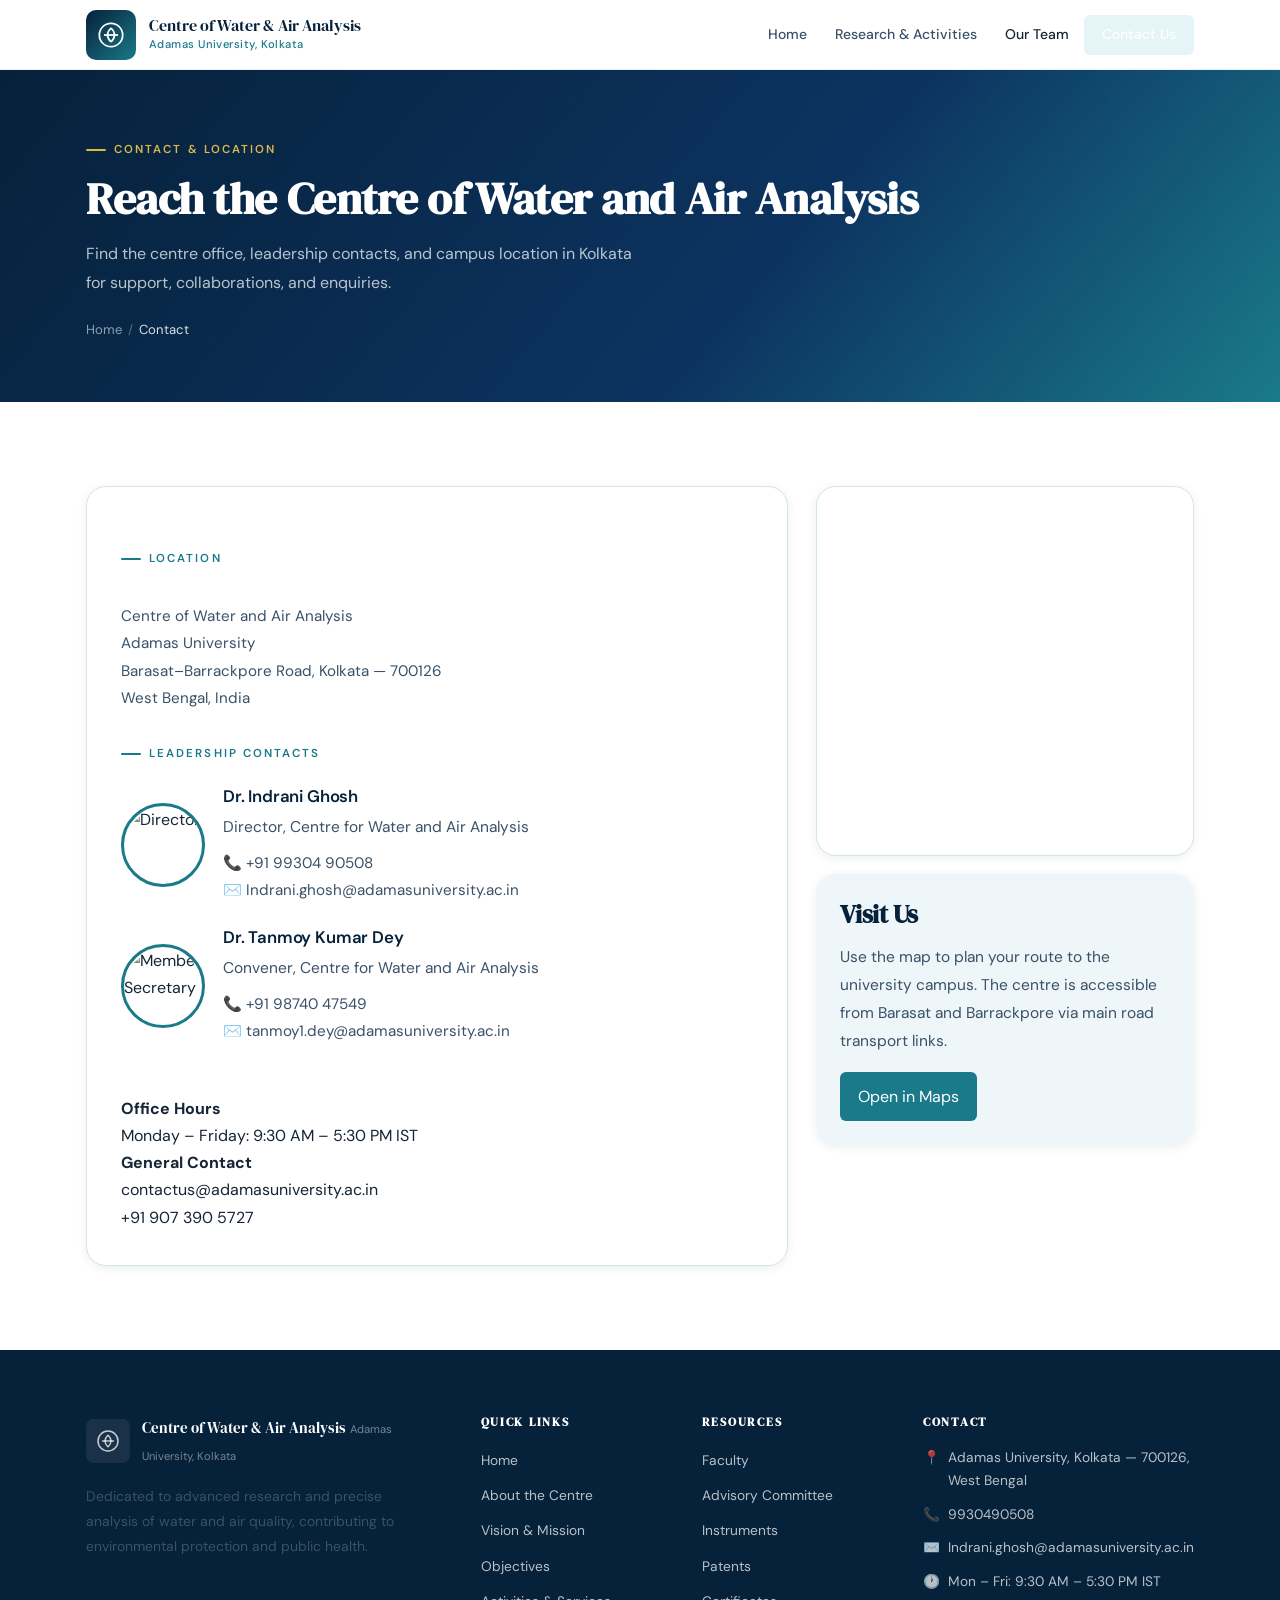
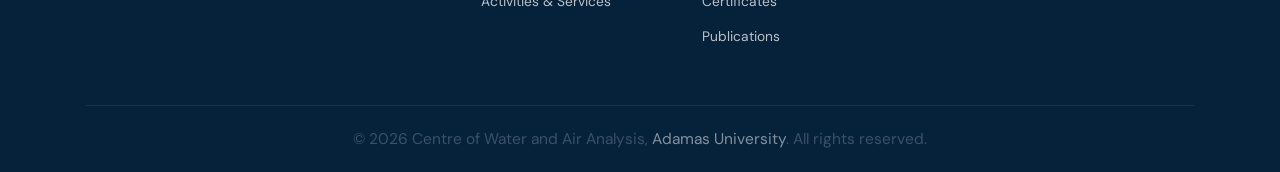
==== contact.html @ 9d669686 "More data added" ====
<!DOCTYPE html>
<html lang="en">
<head>
  <meta charset="UTF-8" />
  <meta name="viewport" content="width=device-width, initial-scale=1.0" />
  <title>Contact — Centre of Water and Air Analysis</title>
  <meta name="description" content="Contact information for the Centre of Water and Air Analysis at Adamas University, including director and member secretary details and campus location." />
  <link rel="icon" type="image/png" href="images/favicon.png" />
  <link rel="preconnect" href="https://fonts.googleapis.com" />
  <link rel="preconnect" href="https://fonts.gstatic.com" crossorigin />
  <link href="https://fonts.googleapis.com/css2?family=DM+Serif+Display:ital@0;1&family=DM+Sans:wght@300;400;500;600&display=swap" rel="stylesheet" />
  <link rel="stylesheet" href="css/style.css" />
</head>
<body>

<header id="navbar">
  <div class="container">
    <nav class="nav-inner">
      <a href="index.html" class="nav-brand">
        <div class="nav-brand-icon">
          <svg width="28" height="28" viewBox="0 0 24 24" fill="none" stroke="white" stroke-width="1.5">
            <path d="M12 2C6.48 2 2 6.48 2 12s4.48 10 10 10 10-4.48 10-10S17.52 2 12 2z"/>
            <path d="M12 6c-2 2-3 4-3 6s1 4 3 6"/>
            <path d="M12 6c2 2 3 4 3 6s-1 4-3 6"/>
            <path d="M6 12h12"/>
          </svg>
        </div>
        <div class="brand-text">
          <span class="brand-name">Centre of Water &amp; Air Analysis</span>
          <span class="brand-sub">Adamas University, Kolkata</span>
        </div>
      </a>

      <ul class="nav-links" id="nav-links">
        <li><a href="index.html">Home</a></li>
        <li><a href="research.html">Research & Activities</a></li>
        <li class="nav-page-link"><a href="team.html">Our Team</a></li>
        <li class="nav-cta"><a href="contact.html" class="active">Contact Us</a></li>
      </ul>

      <button class="hamburger" aria-label="Toggle menu">
        <span></span><span></span><span></span>
      </button>
    </nav>
  </div>
</header>

<section class="page-hero">
  <div class="container">
    <span class="page-hero-label">Contact & Location</span>
    <h1>Reach the Centre of Water and Air Analysis</h1>
    <p>Find the centre office, leadership contacts, and campus location in Kolkata for support, collaborations, and enquiries.</p>
    <div class="page-hero-breadcrumb">
      <a href="index.html">Home</a>
      <span class="sep">/</span>
      <span class="current">Contact</span>
    </div>
  </div>
</section>

<section class="section-pad">
  <div class="container" style="display:grid;grid-template-columns:1.3fr 0.7fr;gap:28px;align-items:start;">
    <div style="background:var(--white);border:1px solid var(--border);border-radius:var(--radius-xl);padding:34px;box-shadow:var(--shadow-sm);">
      <div style="margin-top:28px;display:grid;gap:16px;font-size:0.95rem;color:var(--text-mid);line-height:1.8;">
        <div>
          <p class="section-label">Location</p><br />
          Centre of Water and Air Analysis<br />
          Adamas University<br />
          Barasat–Barrackpore Road, Kolkata — 700126<br />
          West Bengal, India
        </div>
      </div>
      <div style="margin-top:32px;">
        <p class="section-label">Leadership Contacts</p>
        <div style="display:grid;gap:22px;margin-top:22px;">
          <div style="display:grid;grid-template-columns:84px 1fr;gap:18px;align-items:center;">
            <img src="https://waterair.auaicoe.in/wp-content/uploads/2026/06/IG.jpeg" alt="Director" class="leader-photo" />
            <div>
              <h4 style="margin-bottom:6px;color:var(--navy);">Dr. Indrani Ghosh</h4>
              <p class="role" style="margin-bottom:10px;">Director, Centre for Water and Air Analysis</p>
              <p style="font-size:0.95rem;color:var(--text-mid);line-height:1.8;margin:0;">
                <a href="tel:+919930490508">📞 +91 99304 90508</a><br />
                <a href="mailto:Indrani.ghosh@adamasuniversity.ac.in">✉️ Indrani.ghosh@adamasuniversity.ac.in</a>
              </p>
            </div>
          </div>
          <div style="display:grid;grid-template-columns:84px 1fr;gap:18px;align-items:center;">
            <img src="https://waterair.auaicoe.in/wp-content/uploads/2026/06/TKD-scaled.jpg" alt="Member Secretary" class="leader-photo" />
            <div>
              <h4 style="margin-bottom:6px;color:var(--navy);">Dr. Tanmoy Kumar Dey</h4>
              <p class="role" style="margin-bottom:10px;">Convener, Centre for Water and Air Analysis</p>
              <p style="font-size:0.95rem;color:var(--text-mid);line-height:1.8;margin:0;">
                <a href="tel:+919874047549">📞 +91 98740 47549</a><br />
                <a href="mailto:tanmoy1.dey@adamasuniversity.ac.in">✉️ tanmoy1.dey@adamasuniversity.ac.in</a>
              </p>
            </div>
          </div><br/>
        </div>
      </div>
      <div>
          <strong>Office Hours</strong><br />
          Monday – Friday: 9:30 AM – 5:30 PM IST
        </div>
        <div>
          <strong>General Contact</strong><br />
          <a href="mailto:contactus@adamasuniversity.ac.in">contactus@adamasuniversity.ac.in</a><br />
          <a href="tel:+91907 390 5727">+91 907 390 5727</a>
        </div>
    </div>

    <div style="display:grid;gap:18px;">
      <div style="background:var(--white);border:1px solid var(--border);border-radius:var(--radius-xl);overflow:hidden;box-shadow:var(--shadow-sm);">
        <iframe width="100%" height="360" frameborder="0" style="border:0;" src="https://maps.google.com/maps?q=Adamas%20University%20Barasat%20Kolkata%20700126&z=15&output=embed" allowfullscreen="" loading="lazy"></iframe>
      </div>
      <div style="background:var(--sky);border-radius:var(--radius-xl);padding:24px;box-shadow:var(--shadow-sm);">
        <h3 style="margin-bottom:14px;color:var(--navy);font-family:var(--font-display);">Visit Us</h3>
        <p style="color:var(--text-mid);line-height:1.8;">Use the map to plan your route to the university campus. The centre is accessible from Barasat and Barrackpore via main road transport links.</p>
        <a href="https://maps.google.com/?q=Adamas%20University%20Barasat%20Kolkata%20700126" style="display:inline-flex;margin-top:16px;padding:11px 18px;border-radius:var(--radius);background:var(--teal);color:white;">Open in Maps</a>
      </div>
    </div>
  </div>
</section>

<!-- FOOTER -->
<footer id="footer">
  <div class="container">
    <div class="footer-grid">
      <div class="footer-brand">
        <div class="footer-logo">
          <div style="width:44px;height:44px;background:rgba(255,255,255,0.08);border-radius:8px;display:flex;align-items:center;justify-content:center;flex-shrink:0;">
            <svg width="24" height="24" viewBox="0 0 24 24" fill="none" stroke="rgba(255,255,255,0.75)" stroke-width="1.5"><path d="M12 2C6.48 2 2 6.48 2 12s4.48 10 10 10 10-4.48 10-10S17.52 2 12 2z"/><path d="M12 6c-2 2-3 4-3 6s1 4 3 6"/><path d="M12 6c2 2 3 4 3 6s-1 4-3 6"/><path d="M6 12h12"/></svg>
          </div>
          <div class="footer-logo-text">
            <span class="fn">Centre of Water &amp; Air Analysis</span>
            <span class="fs">Adamas University, Kolkata</span>
          </div>
        </div>
        <p>Dedicated to advanced research and precise analysis of water and air quality, contributing to environmental protection and public health.</p>
      </div>
      <div class="footer-col">
        <h5>Quick Links</h5>
        <ul>
          <li><a href="index.html">Home</a></li>
          <li><a href="index.html#about">About the Centre</a></li>
          <li><a href="index.html#vision-mission">Vision &amp; Mission</a></li>
          <li><a href="index.html#objectives">Objectives</a></li>
          <li><a href="research.html">Activities &amp; Services</a></li>
        </ul>
      </div>
      <div class="footer-col">
        <h5>Resources</h5>
        <ul>
          <li><a href="team.html">Faculty</a></li>
          <li><a href="team.html#advisory">Advisory Committee</a></li>
          <li><a href="index.html#instruments">Instruments</a></li>
          <li><a href="#patents">Patents</a></li>
          <li><a href="index.html#certificates">Certificates</a></li>
          <li><a href="#publications">Publications</a></li>
        </ul>
      </div>
      <div class="footer-col">
        <h5>Contact</h5>
        <div class="contact-line"><span>📍</span><span>Adamas University, Kolkata — 700126, West Bengal</span></div>
        <div class="contact-line"><span>📞</span><a href="tel:9930490508">9930490508</a></div>
        <div class="contact-line"><span>✉️</span><a href="mailto:Indrani.ghosh@adamasuniversity.ac.in">Indrani.ghosh@adamasuniversity.ac.in</a></div>
        <div class="contact-line"><span>🕐</span><span>Mon – Fri: 9:30 AM – 5:30 PM IST</span></div>
      </div>
    </div>
  </div>
  <div class="footer-bar">
    <p>&copy; <span id="footer-year"></span> Centre of Water and Air Analysis, <a href="https://adamasuniversity.ac.in" target="_blank">Adamas University</a>. All rights reserved.</p>
  </div>
</footer>

<button id="back-top" aria-label="Back to top">↑</button>
<script src="js/main.js"></script>
</body>
</html>
---- css/style.css ----
/* ===================================================
   CENTRE OF WATER AND AIR ANALYSIS — Main Stylesheet
   =================================================== */

@import url('https://fonts.googleapis.com/css2?family=DM+Serif+Display:ital@0;1&family=Inter:wght@300;400;500;600&family=DM+Sans:wght@300;400;500;600&display=swap');

/* ── CSS Variables ── */
:root {
  --navy:         #06213a;
  --navy-mid:     #0c3360;
  --teal:         #1a7a8a;
  --teal-light:   #22a3b8;
  --teal-faint:   #e4f4f7;
  --sky:          #eef6f9;
  --water:        #c2e0e8;
  --gold:         #b8892e;
  --gold-light:   #ddb84a;
  --gold-faint:   #fdf6e3;
  --white:        #ffffff;
  --off-white:    #f7fafb;
  --text:         #162535;
  --text-mid:     #3a5168;
  --text-light:   #6a8499;
  --border:       #d3e5ec;
  --border-light: #eaf2f6;
  --shadow-xs:    0 1px 4px rgba(6,33,58,0.06);
  --shadow-sm:    0 2px 10px rgba(6,33,58,0.08);
  --shadow-md:    0 8px 28px rgba(6,33,58,0.11);
  --shadow-lg:    0 20px 56px rgba(6,33,58,0.15);
  --radius:       6px;
  --radius-lg:    14px;
  --radius-xl:    20px;
  --font-display: 'DM Serif Display', Georgia, serif;
  --font-body:    'DM Sans', 'Inter', sans-serif;
  --transition:   0.28s ease;
  --nav-h:        70px;
}

/* ── Reset & Base ── */
*, *::before, *::after { box-sizing: border-box; margin: 0; padding: 0; }
html { scroll-behavior: smooth; font-size: 16px; }
body {
  font-family: var(--font-body);
  color: var(--text);
  background: var(--white);
  line-height: 1.7;
  overflow-x: hidden;
}
img { max-width: 100%; height: auto; display: block; }
a { color: inherit; text-decoration: none; }
ul { list-style: none; }

/* ── Typography ── */
h1, h2, h3, h4, h5 { font-family: var(--font-display); line-height: 1.3; letter-spacing: -0.01em; }
h1 { font-size: clamp(2rem, 4vw, 3.2rem); }
h2 { font-size: clamp(1.6rem, 3vw, 2.4rem); }
h3 { font-size: clamp(1.15rem, 2vw, 1.55rem); }
h4 { font-size: 1.05rem; font-family: var(--font-body); font-weight: 600; }
p  { font-size: 0.97rem; color: var(--text-mid); }

.section-label {
  font-family: var(--font-body);
  font-size: 0.72rem; font-weight: 600;
  letter-spacing: 0.18em; text-transform: uppercase;
  color: var(--teal); margin-bottom: 6px;
  display: flex; align-items: center; gap: 8px;
}
.section-label::before {
  content: ''; display: inline-block;
  width: 20px; height: 2px; background: var(--teal);
  border-radius: 1px;
}
.section-title { font-family: var(--font-display); color: var(--navy); margin-bottom: 10px; }
.section-divider {
  width: 48px; height: 3px;
  background: linear-gradient(90deg, var(--teal), var(--gold));
  border-radius: 2px; margin-bottom: 20px;
}
.section-intro {
  font-size: 1rem; color: var(--text-mid);
  max-width: 620px; line-height: 1.85;
}

/* ── Layout ── */
.container { max-width: 1180px; margin: 0 auto; padding: 0 36px; }
.section-pad { padding: 84px 0; }
.bg-off-white { background: var(--off-white); }
.bg-navy  { background: var(--navy); }
.bg-sky   { background: var(--sky); }
.text-center { text-align: center; }

/* ═══════════════════════════════
   PAGE TRANSITION LOADER
═══════════════════════════════ */
#page-loader {
  position: fixed; inset: 0; z-index: 9999;
  background: var(--navy);
  display: flex; align-items: center; justify-content: center;
  flex-direction: column; gap: 20px;
  pointer-events: none;
  opacity: 0; visibility: hidden;
  transition: opacity 0.35s ease, visibility 0.35s ease;
}
#page-loader.active { opacity: 1; visibility: visible; pointer-events: all; }
.loader-logo {
  display: flex; flex-direction: column; align-items: center; gap: 12px;
}
.loader-ripple {
  position: relative; width: 52px; height: 52px;
}
.loader-ripple span {
  position: absolute; inset: 0; border-radius: 50%;
  border: 2px solid var(--teal-light);
  animation: ripple 1.4s ease-out infinite;
  opacity: 0;
}
.loader-ripple span:nth-child(2) { animation-delay: 0.45s; }
.loader-ripple span:nth-child(3) { animation-delay: 0.9s; }
@keyframes ripple {
  0%   { transform: scale(0.3); opacity: 0.8; }
  100% { transform: scale(1);   opacity: 0; }
}
.loader-text {
  font-family: var(--font-display); font-size: 0.85rem;
  color: rgba(255,255,255,0.5); letter-spacing: 0.1em;
}
.loader-bar {
  width: 160px; height: 2px; background: rgba(255,255,255,0.1);
  border-radius: 1px; overflow: hidden;
}
.loader-bar-fill {
  height: 100%; width: 0;
  background: linear-gradient(90deg, var(--teal), var(--gold));
  border-radius: 1px;
  transition: width 0.5s ease;
}

/* ═══════════════════════════════
   TOP BAR
═══════════════════════════════ */
#top-bar {
  background: var(--navy-mid);
  color: rgba(255,255,255,0.7);
  font-size: 0.8rem; padding: 7px 0;
  border-bottom: 1px solid rgba(255,255,255,0.07);
}
#top-bar .container { display: flex; justify-content: space-between; align-items: center; }
#top-bar a { color: rgba(255,255,255,0.7); transition: color var(--transition); }
#top-bar a:hover { color: var(--gold-light); }
.top-bar-contact { display: flex; gap: 24px; }
.top-bar-contact span { display: flex; align-items: center; gap: 6px; }

/* ═══════════════════════════════
   NAVBAR
═══════════════════════════════ */
#navbar {
  background: rgba(255,255,255,0.97);
  backdrop-filter: blur(12px);
  -webkit-backdrop-filter: blur(12px);
  border-bottom: 1px solid var(--border-light);
  position: sticky; top: 0; z-index: 1000;
  height: var(--nav-h);
  transition: box-shadow var(--transition), background var(--transition);
}
#navbar.scrolled {
  box-shadow: var(--shadow-md);
  background: rgba(255,255,255,0.99);
}
.nav-inner {
  display: flex; align-items: center; justify-content: space-between;
  height: var(--nav-h); gap: 20px;
}
.nav-brand { display: flex; align-items: center; gap: 13px; }
.nav-brand img { height: 50px; width: 50px; object-fit: contain; }
.nav-brand-icon {
  width: 50px; height: 50px;
  background: linear-gradient(135deg, var(--navy), var(--teal));
  border-radius: 10px;
  display: flex; align-items: center; justify-content: center;
  flex-shrink: 0;
}
.brand-text { display: flex; flex-direction: column; }
.brand-name {
  font-family: var(--font-display);
  font-size: 0.97rem; color: var(--navy); line-height: 1.25;
}
.brand-sub {
  font-size: 0.7rem; color: var(--teal);
  font-weight: 500; letter-spacing: 0.04em;
}

/* Nav links */
.nav-links { display: flex; align-items: center; gap: 2px; }
.nav-links > li > a {
  font-size: 0.875rem; font-weight: 500;
  color: var(--text-mid); padding: 8px 13px;
  border-radius: var(--radius);
  transition: all var(--transition); white-space: nowrap;
  display: flex; align-items: center; gap: 4px;
}
.nav-links > li > a:hover,
.nav-links > li > a.active { color: var(--teal); background: var(--teal-faint); }

/* Page links — look slightly different for separate pages */
.nav-links .nav-page-link > a {
  color: var(--text); font-weight: 500;
}

.nav-links .nav-cta > a {
  background: var(--teal); color: var(--white) !important;
  padding: 8px 18px; border-radius: var(--radius);
}
.nav-links .nav-cta > a:hover { background: var(--navy) !important; color: white !important; }



/* Hamburger */
.hamburger { display: none; flex-direction: column; gap: 5px; cursor: pointer; padding: 6px; background: none; border: none; }
.hamburger span { width: 23px; height: 2px; background: var(--navy); border-radius: 2px; transition: all var(--transition); }
.hamburger.open span:nth-child(1) { transform: rotate(45deg) translate(5px, 5px); }
.hamburger.open span:nth-child(2) { opacity: 0; width: 0; }
.hamburger.open span:nth-child(3) { transform: rotate(-45deg) translate(5px, -5px); }

/* ═══════════════════════════════
   HERO / SLIDER
═══════════════════════════════ */
#hero {
  position: relative; overflow: hidden;
  height: min(620px, 82vh); min-height: 420px;
  background: var(--navy);
}
.slide { position: absolute; inset: 0; opacity: 0; transition: opacity 1s ease; }
.slide.active { opacity: 1; }
.slide-img { width: 100%; height: 100%; object-fit: cover; opacity: 0.38; }
.slide-placeholder { width: 100%; height: 100%; }
.slide-placeholder.s1 { background: linear-gradient(140deg,#061b30 0%,#0b3d5a 50%,#1a7a8a 100%); }
.slide-placeholder.s2 { background: linear-gradient(140deg,#083050 0%,#0f4a6e 55%,#1f8fa6 100%); }
.slide-placeholder.s3 { background: linear-gradient(140deg,#06213a 0%,#0f3354 60%,#b8892e 100%); }
/* Decorative water-wave SVG overlay */
.slide-wave {
  position: absolute; bottom: 0; left: 0; right: 0;
  height: 90px; opacity: 0.07;
}
.slide-overlay {
  position: absolute; inset: 0;
  background: linear-gradient(100deg, rgba(6,33,58,0.88) 0%, rgba(6,33,58,0.35) 65%, transparent 100%);
}
.slide-content {
  position: absolute; top: 50%; transform: translateY(-50%);
  left: 0; right: 0;
}
.slide-tag {
  display: inline-flex; align-items: center; gap: 6px;
  background: rgba(184,137,46,0.2); border: 1px solid rgba(184,137,46,0.45);
  color: var(--gold-light); font-size: 0.72rem; font-weight: 600;
  letter-spacing: 0.14em; text-transform: uppercase;
  padding: 5px 14px; border-radius: 30px; margin-bottom: 16px;
  backdrop-filter: blur(6px);
}
.slide-content h2 {
  color: var(--white); font-size: clamp(1.6rem, 3.8vw, 3rem);
  font-weight: 400; line-height: 1.22;
  text-shadow: 0 2px 16px rgba(0,0,0,0.28); margin-bottom: 14px;
  max-width: 620px;
}
.slide-content p {
  color: rgba(255,255,255,0.78);
  font-size: clamp(0.9rem, 1.4vw, 1.05rem);
  max-width: 500px; line-height: 1.75;
}
.slide-controls {
  position: absolute; bottom: 28px; left: 0; right: 0;
}
.slide-controls .container {
  display: flex; align-items: center; justify-content: space-between;
}
.slider-dots { display: flex; gap: 7px; align-items: center; }
.dot {
  width: 7px; height: 7px; border-radius: 50%;
  background: rgba(255,255,255,0.35); cursor: pointer;
  transition: all var(--transition); border: none; padding: 0;
}
.dot.active { background: var(--gold-light); width: 22px; border-radius: 3px; }
.slider-arrows { display: flex; gap: 8px; }
.slider-btn {
  width: 38px; height: 38px; border-radius: 50%;
  background: rgba(255,255,255,0.12); border: 1px solid rgba(255,255,255,0.25);
  color: white; cursor: pointer; font-size: 1rem;
  display: flex; align-items: center; justify-content: center;
  transition: all var(--transition); backdrop-filter: blur(4px);
}
.slider-btn:hover { background: var(--teal); border-color: var(--teal); }

/* ═══════════════════════════════
   STATS BAR
═══════════════════════════════ */
#stats-bar { background: var(--navy); padding: 28px 0; }
.stats-grid {
  display: grid; grid-template-columns: repeat(4, 1fr);
  gap: 1px; background: rgba(255,255,255,0.06); border-radius: var(--radius-lg); overflow: hidden;
}
.stat-item {
  background: rgba(255,255,255,0.04);
  text-align: center; padding: 22px 16px;
  transition: background var(--transition);
}
.stat-item:hover { background: rgba(26,122,138,0.18); }
.stat-num {
  font-family: var(--font-display); font-size: 2.3rem;
  color: var(--gold-light); line-height: 1; margin-bottom: 5px;
}
.stat-label { font-size: 0.78rem; color: rgba(255,255,255,0.55); letter-spacing: 0.05em; }

/* ═══════════════════════════════
   ABOUT
═══════════════════════════════ */
.about-grid {
  display: grid; grid-template-columns: 1fr 1.1fr;
  gap: 72px; align-items: center;
}
.about-image-block { position: relative; }
.about-img-main, .about-img-placeholder {
  width: 100%; border-radius: var(--radius-xl);
  box-shadow: var(--shadow-lg); aspect-ratio: 4/3; object-fit: cover;
}
.about-img-placeholder {
  background: linear-gradient(135deg, var(--sky) 0%, var(--water) 100%);
  display: flex; align-items: center; justify-content: center;
  flex-direction: column; gap: 12px;
}
.about-img-placeholder .placeholder-icon { font-size: 4rem; opacity: 0.35; }
.about-img-placeholder p { color: var(--text-light); font-size: 0.82rem; }
.about-float-badge {
  position: absolute; bottom: -18px; right: -18px;
  background: var(--navy); color: var(--white);
  border-radius: var(--radius-lg); padding: 18px 22px;
  box-shadow: var(--shadow-md); text-align: center;
  border: 2px solid var(--teal);
}
.about-float-badge .bf-num {
  font-family: var(--font-display); font-size: 1.9rem; color: var(--gold-light); line-height: 1;
}
.about-float-badge .bf-label { font-size: 0.7rem; color: rgba(255,255,255,0.6); margin-top: 3px; }
.about-text p { margin-bottom: 1rem; line-height: 1.9; }
.about-highlights {
  display: grid; grid-template-columns: 1fr 1fr;
  gap: 10px; margin-top: 24px;
}
.highlight-item {
  background: var(--sky); border-left: 3px solid var(--teal);
  padding: 11px 15px; border-radius: 0 var(--radius) var(--radius) 0;
  font-size: 0.85rem; color: var(--text-mid); font-weight: 500;
}

/* ═══════════════════════════════
   VISION & MISSION
═══════════════════════════════ */
.vm-grid { display: grid; grid-template-columns: 1fr 1fr; gap: 28px; margin-top: 48px; }
.vm-card {
  background: var(--white); border: 1px solid var(--border);
  border-radius: var(--radius-xl); padding: 40px 36px;
  position: relative; overflow: hidden;
  box-shadow: var(--shadow-sm); transition: box-shadow var(--transition);
}
.vm-card:hover { box-shadow: var(--shadow-md); }
.vm-card::before { content: ''; position: absolute; top: 0; left: 0; right: 0; height: 3px; }
.vm-card.vision::before  { background: linear-gradient(90deg, var(--teal), var(--navy)); }
.vm-card.mission::before { background: linear-gradient(90deg, var(--gold), var(--teal)); }
.vm-icon {
  width: 52px; height: 52px; border-radius: 12px;
  display: flex; align-items: center; justify-content: center;
  font-size: 1.5rem; margin-bottom: 18px;
}
.vm-card.vision .vm-icon  { background: rgba(26,122,138,0.09); }
.vm-card.mission .vm-icon { background: rgba(184,137,46,0.09); }
.vm-card h3 { color: var(--navy); margin-bottom: 14px; }
.vm-card p  { font-size: 0.93rem; line-height: 1.85; }
.vm-card ul { padding-left: 18px; list-style: disc; }
.vm-card ul li { font-size: 0.93rem; color: var(--text-mid); line-height: 1.8; margin-bottom: 6px; }

/* ═══════════════════════════════
   OBJECTIVES
═══════════════════════════════ */
.objectives-grid {
  display: grid; grid-template-columns: repeat(3, 1fr);
  gap: 22px; margin-top: 48px;
}
.obj-card {
  background: var(--white); border: 1px solid var(--border);
  border-radius: var(--radius-xl); padding: 32px 26px;
  transition: all var(--transition); box-shadow: var(--shadow-xs);
  position: relative; overflow: hidden;
}
.obj-card::after {
  content: ''; position: absolute; bottom: 0; left: 0; right: 0;
  height: 3px; background: linear-gradient(90deg, var(--teal), var(--navy));
  transform: scaleX(0); transform-origin: left; transition: transform var(--transition);
}
.obj-card:hover { transform: translateY(-5px); box-shadow: var(--shadow-md); }
.obj-card:hover::after { transform: scaleX(1); }
.obj-num {
  display: inline-flex; align-items: center; justify-content: center;
  width: 44px; height: 44px; border-radius: 50%;
  background: var(--navy); color: var(--gold-light);
  font-family: var(--font-display); font-size: 1rem;
  margin-bottom: 14px;
}
.obj-card h4 { color: var(--navy); margin-bottom: 8px; font-size: 0.98rem; }
.obj-card p  { font-size: 0.88rem; line-height: 1.75; }

/* ═══════════════════════════════
   ACTIVITIES & SERVICES
═══════════════════════════════ */
.activities-tabs {
  display: flex; gap: 0; flex-wrap: wrap; margin-bottom: 36px;
  background: var(--sky); border-radius: 40px; padding: 4px;
  width: fit-content;
}
.tab-btn {
  padding: 9px 26px; font-size: 0.86rem; font-weight: 500;
  border: none; background: none; cursor: pointer;
  color: var(--text-light); border-radius: 36px;
  transition: all var(--transition); font-family: var(--font-body);
}
.tab-btn.active { background: var(--white); color: var(--teal); box-shadow: var(--shadow-xs); }
.tab-btn:hover:not(.active) { color: var(--text); }
.tab-panel { display: none; }
.tab-panel.active { display: block; }
.services-grid { display: grid; grid-template-columns: repeat(3, 1fr); gap: 22px; }
.service-card {
  border: 1px solid var(--border); border-radius: var(--radius-xl);
  padding: 28px 24px; background: var(--white);
  transition: all var(--transition); box-shadow: var(--shadow-xs);
}
.service-card:hover { box-shadow: var(--shadow-md); border-color: var(--teal); transform: translateY(-3px); }
.service-icon { font-size: 1.9rem; margin-bottom: 13px; display: block; }
.service-card h4 { color: var(--navy); margin-bottom: 8px; font-size: 0.95rem; }
.service-card p  { font-size: 0.87rem; line-height: 1.75; }

/* ═══════════════════════════════
   FACULTY (also used on team.html)
═══════════════════════════════ */
.faculty-grid {
  display: grid; grid-template-columns: repeat(4, 1fr);
  gap: 24px; margin-top: 48px;
}
.faculty-card {
  background: var(--white); border: 1px solid var(--border);
  border-radius: var(--radius-xl); overflow: hidden;
  box-shadow: var(--shadow-xs); transition: all var(--transition);
  text-align: center;
}
.faculty-card:hover { transform: translateY(-4px); box-shadow: var(--shadow-md); }
.faculty-img-wrap {
  aspect-ratio: 1; overflow: hidden;
  background: linear-gradient(135deg, var(--sky), var(--water));
}
.faculty-img-wrap img { width: 100%; height: 100%; object-fit: cover; transition: transform 0.4s ease; }
.faculty-card:hover .faculty-img-wrap img { transform: scale(1.05); }
.faculty-img-placeholder {
  width: 100%; height: 100%; aspect-ratio: 1;
  display: flex; align-items: center; justify-content: center;
  font-size: 3.5rem; color: var(--teal); opacity: 0.4;
  background: linear-gradient(135deg, var(--sky), var(--water));
}
.faculty-info { padding: 18px 14px; }
.faculty-info h4 { font-size: 0.95rem; color: var(--navy); margin-bottom: 4px; font-family: var(--font-body); font-weight: 600; }
.faculty-info .designation { font-size: 0.8rem; color: var(--teal); font-weight: 500; margin-bottom: 3px; }
.faculty-info .dept { font-size: 0.76rem; color: var(--text-light); }

/* ═══════════════════════════════
   ADVISORY COMMITTEE
═══════════════════════════════ */
.advisory-grid {
  display: grid; grid-template-columns: repeat(3, minmax(260px, 1fr));
  gap: 32px; margin-top: 48px;
}
.advisory-card {
  background: var(--white); border: 1px solid var(--border);
  border-radius: var(--radius-xl); padding: 32px 28px;
  display: flex; flex-direction: column; align-items: center;
  text-align: center;
  box-shadow: var(--shadow-xs); transition: all var(--transition);
}
.advisory-card:hover { box-shadow: var(--shadow-md); border-color: var(--navy); }
.advisory-avatar,
.advisory-avatar-placeholder {
  width: 180px; height: 180px; border-radius: 28px;
  object-fit: cover; flex-shrink: 0;
  display: flex; align-items: center; justify-content: center;
  border: 2px solid var(--border);
  margin-bottom: 22px;
}
.advisory-avatar-placeholder { font-size: 3.4rem; color: var(--teal); background: var(--sky); }
.advisory-info h4 { font-size: 1.1rem; color: var(--navy); margin-bottom: 8px; font-family: var(--font-body); font-weight: 700; }
.advisory-info .ac-role { font-size: 0.9rem; color: var(--teal); font-weight: 700; margin-bottom: 10px; }
.advisory-info .ac-org { font-size: 0.92rem; color: var(--text-mid); line-height: 1.8; margin-bottom: 20px; }
.know-more-link {
  display: inline-flex; padding: 12px 24px; border-radius: 999px;
  background: var(--teal); color: white; font-weight: 700;
  transition: background var(--transition), transform var(--transition);
}
.know-more-link:hover { background: var(--navy); transform: translateY(-1px); }

/* ═══════════════════════════════
   INSTRUMENTS
═══════════════════════════════ */
.instruments-grid { display: grid; grid-template-columns: repeat(4, 1fr); gap: 22px; margin-top: 48px; }
.instrument-card {
  background: var(--white); border: 1px solid var(--border);
  border-radius: var(--radius-xl); overflow: hidden;
  box-shadow: var(--shadow-xs); transition: all var(--transition);
}
.instrument-card:hover { box-shadow: var(--shadow-md); transform: translateY(-4px); }
.instrument-img { aspect-ratio: 4/3; overflow: hidden; background: var(--sky); position: relative; }
.instrument-img img { width: 100%; height: 100%; object-fit: cover; }
.instrument-img-placeholder {
  width: 100%; height: 100%; aspect-ratio: 4/3;
  display: flex; align-items: center; justify-content: center;
  font-size: 2.4rem; color: var(--teal); opacity: 0.45;
}
.instrument-body { padding: 16px 15px; }
.instrument-body h4 { font-size: 0.88rem; color: var(--navy); margin-bottom: 5px; font-family: var(--font-body); font-weight: 600; line-height: 1.4; }
.instrument-body p  { font-size: 0.8rem; line-height: 1.65; }
.instrument-badge {
  display: inline-block; margin-top: 9px;
  background: var(--teal-faint); color: var(--teal);
  font-size: 0.7rem; font-weight: 600; padding: 3px 10px;
  border-radius: 20px;
}

/* ═══════════════════════════════
   LEADERSHIP
═══════════════════════════════ */
.leadership-grid { display: grid; grid-template-columns: 1fr 1fr; gap: 28px; max-width: 840px; margin: 48px auto 0; }
.leader-card {
  background: var(--white); border: 1px solid var(--border);
  border-radius: var(--radius-xl); padding: 34px;
  display: flex; gap: 22px; align-items: flex-start;
  box-shadow: var(--shadow-sm); transition: all var(--transition);
}
.leader-card:hover { box-shadow: var(--shadow-md); }
.leader-photo, .leader-photo-placeholder {
  width: 84px; height: 84px; border-radius: 50%; flex-shrink: 0;
  border: 3px solid var(--teal);
}
.leader-photo { object-fit: cover; }
.leader-photo-placeholder {
  background: linear-gradient(135deg, var(--sky), var(--water));
  display: flex; align-items: center; justify-content: center;
  font-size: 2rem; color: var(--navy);
}
.leader-info h3 { font-size: 1.05rem; color: var(--navy); margin-bottom: 3px; }
.leader-info .role {
  font-size: 0.74rem; color: var(--teal); font-weight: 700;
  letter-spacing: 0.1em; text-transform: uppercase; margin-bottom: 14px;
}
.leader-contact a { display: flex; align-items: center; gap: 7px; font-size: 0.84rem; color: var(--text-mid); margin-bottom: 6px; transition: color var(--transition); }
.leader-contact a:hover { color: var(--teal); }

/* ═══════════════════════════════
   PAGE HERO (inner pages)
═══════════════════════════════ */
.page-hero {
  background: linear-gradient(130deg, var(--navy) 0%, var(--navy-mid) 60%, var(--teal) 100%);
  padding: 70px 0 60px; position: relative; overflow: hidden;
}
.page-hero::after {
  content: ''; position: absolute; inset: 0;
  background: url("data:image/svg+xml,%3Csvg width='60' height='60' viewBox='0 0 60 60' xmlns='http://www.w3.org/2000/svg'%3E%3Cg fill='none' fill-rule='evenodd'%3E%3Cg fill='%23ffffff' fill-opacity='0.025'%3E%3Ccircle cx='30' cy='30' r='1'/%3E%3C/g%3E%3C/g%3E%3C/svg%3E");
}
.page-hero .container { position: relative; z-index: 1; }
.page-hero-label {
  font-size: 0.72rem; font-weight: 600; letter-spacing: 0.18em;
  text-transform: uppercase; color: var(--gold-light);
  display: flex; align-items: center; gap: 8px; margin-bottom: 10px;
}
.page-hero-label::before { content: ''; width: 20px; height: 2px; background: var(--gold-light); border-radius: 1px; display: inline-block; }
.page-hero h1 { color: var(--white); font-size: clamp(1.8rem, 3.5vw, 2.8rem); margin-bottom: 12px; }
.page-hero p  { color: rgba(255,255,255,0.72); font-size: 1rem; max-width: 560px; line-height: 1.8; }
.page-hero-breadcrumb {
  display: flex; align-items: center; gap: 6px;
  margin-top: 22px; font-size: 0.82rem;
}
.page-hero-breadcrumb a { color: rgba(255,255,255,0.55); transition: color var(--transition); }
.page-hero-breadcrumb a:hover { color: var(--gold-light); }
.page-hero-breadcrumb .sep { color: rgba(255,255,255,0.3); }
.page-hero-breadcrumb .current { color: rgba(255,255,255,0.85); }

/* ═══════════════════════════════
   RESEARCH PAGE — Highlights, Deliverables
═══════════════════════════════ */
.research-intro-grid { display: grid; grid-template-columns: 1.1fr 1fr; gap: 64px; align-items: start; }
.deliverables-section { margin-top: 64px; }
.deliverable-category { margin-bottom: 48px; }
.deliverable-category-title {
  font-family: var(--font-body); font-size: 0.72rem; font-weight: 700;
  letter-spacing: 0.16em; text-transform: uppercase; color: var(--teal);
  border-top: 2px solid var(--border); padding-top: 20px; margin-bottom: 24px;
}
.deliverables-grid { display: grid; grid-template-columns: repeat(3, 1fr); gap: 22px; }
.deliverable-card {
  border: 1px solid var(--border); border-radius: var(--radius-xl);
  padding: 28px 24px; background: var(--white);
  box-shadow: var(--shadow-xs); transition: all var(--transition);
}
.deliverable-card:hover { box-shadow: var(--shadow-md); border-color: var(--teal); transform: translateY(-3px); }
.deliverable-card .dc-icon {
  width: 44px; height: 44px; background: var(--teal-faint);
  border-radius: 10px; display: flex; align-items: center;
  justify-content: center; font-size: 1.3rem; margin-bottom: 14px;
}
.deliverable-card h4 { color: var(--navy); margin-bottom: 8px; font-size: 0.95rem; }
.deliverable-card ul { padding-left: 0; list-style: none; }
.deliverable-card ul li {
  font-size: 0.85rem; color: var(--text-mid); line-height: 1.7;
  padding: 4px 0; border-bottom: 1px solid var(--border-light);
  display: flex; gap: 6px;
}
.deliverable-card ul li::before { content: '·'; color: var(--teal); font-size: 1.2rem; line-height: 1.3; flex-shrink: 0; }
.deliverable-card ul li:last-child { border-bottom: none; }

/* ═══════════════════════════════
   PLACEHOLDER SECTIONS
═══════════════════════════════ */
.placeholder-section {
  border: 2px dashed var(--border); border-radius: var(--radius-xl);
  padding: 60px 32px; text-align: center; background: var(--off-white);
}
.placeholder-section .ph-icon { font-size: 2.8rem; opacity: 0.3; margin-bottom: 14px; }
.placeholder-section h3 { color: var(--text-light); margin-bottom: 8px; font-size: 1.2rem; }
.placeholder-section p { font-size: 0.86rem; color: var(--text-light); }
.placeholder-badge {
  display: inline-block; margin-top: 14px;
  background: var(--border); color: var(--text-light);
  font-size: 0.7rem; font-weight: 700; padding: 4px 14px;
  border-radius: 20px; letter-spacing: 0.1em; text-transform: uppercase;
}

/* ═══════════════════════════════
   FOOTER
═══════════════════════════════ */
#footer { background: var(--navy); color: rgba(255,255,255,0.72); padding: 64px 0 0; }
.footer-grid {
  display: grid; grid-template-columns: 2fr 1fr 1fr 1fr;
  gap: 48px; padding-bottom: 48px;
  border-bottom: 1px solid rgba(255,255,255,0.08);
}
.footer-logo { display: flex; align-items: center; gap: 12px; margin-bottom: 16px; }
.footer-logo-text .fn { font-family: var(--font-display); font-size: 0.95rem; color: var(--white); }
.footer-logo-text .fs { font-size: 0.7rem; color: rgba(255,255,255,0.45); }
.footer-brand p { font-size: 0.87rem; line-height: 1.8; margin-bottom: 20px; }
.footer-col h5 { font-size: 0.78rem; font-weight: 700; letter-spacing: 0.14em; text-transform: uppercase; color: var(--white); margin-bottom: 16px; }
.footer-col li { margin-bottom: 8px; }
.footer-col a { font-size: 0.86rem; transition: color var(--transition); }
.footer-col a:hover { color: var(--gold-light); }
.footer-col .contact-line { display: flex; align-items: flex-start; gap: 8px; margin-bottom: 10px; font-size: 0.86rem; }
.footer-bar { text-align: center; padding: 20px 0; font-size: 0.8rem; color: rgba(255,255,255,0.35); }
.footer-bar a { color: rgba(255,255,255,0.5); }
.footer-bar a:hover { color: var(--gold-light); }

/* ═══════════════════════════════
   BACK TO TOP
═══════════════════════════════ */
#back-top {
  position: fixed; bottom: 26px; right: 26px; z-index: 999;
  width: 42px; height: 42px; border-radius: 50%;
  background: var(--teal); color: white;
  display: flex; align-items: center; justify-content: center;
  font-size: 1.1rem; box-shadow: var(--shadow-md);
  cursor: pointer; opacity: 0; visibility: hidden;
  transition: all var(--transition); border: none;
}
#back-top.visible { opacity: 1; visibility: visible; }
#back-top:hover { background: var(--navy); transform: translateY(-2px); }

/* ═══════════════════════════════
   UTILITIES & ANIMATIONS
═══════════════════════════════ */
.btn {
  display: inline-flex; align-items: center; gap: 8px;
  padding: 11px 26px; border-radius: var(--radius);
  font-size: 0.88rem; font-weight: 600; cursor: pointer;
  transition: all var(--transition); border: none;
  font-family: var(--font-body); letter-spacing: 0.02em;
}
.btn-primary  { background: var(--teal); color: white; }
.btn-primary:hover { background: var(--navy); }
.btn-outline  { background: transparent; color: var(--teal); border: 2px solid var(--teal); }
.btn-outline:hover { background: var(--teal); color: white; }

.fade-in { opacity: 0; transform: translateY(20px); transition: opacity 0.55s ease, transform 0.55s ease; }
.fade-in.visible { opacity: 1; transform: translateY(0); }
.fade-in-delay-1 { transition-delay: 0.1s; }
.fade-in-delay-2 { transition-delay: 0.2s; }
.fade-in-delay-3 { transition-delay: 0.3s; }

/* ═══════════════════════════════
   RESPONSIVE
═══════════════════════════════ */
@media (max-width: 1040px) {
  .faculty-grid     { grid-template-columns: repeat(3, 1fr); }
  .instruments-grid { grid-template-columns: repeat(3, 1fr); }
  .footer-grid      { grid-template-columns: 1fr 1fr; gap: 32px; }
  .about-grid       { gap: 48px; }
  .research-intro-grid { grid-template-columns: 1fr; gap: 40px; }
  .deliverables-grid { grid-template-columns: 1fr 1fr; }
}

@media (max-width: 768px) {
  .container { padding: 0 20px; }
  .section-pad { padding: 60px 0; }
  #top-bar { display: none; }
  .nav-links { display: none; position: absolute; top: var(--nav-h); left: 0; right: 0; background: var(--white); padding: 12px 16px 20px; border-bottom: 1px solid var(--border); box-shadow: var(--shadow-md); flex-direction: column; gap: 2px; z-index: 999; }
  .nav-links.open { display: flex; }
  .nav-links > li > a { padding: 11px 14px; border-radius: var(--radius); }
  .hamburger { display: flex; }
  .dropdown-menu { position: static; opacity: 1 !important; visibility: visible !important; transform: none !important; box-shadow: none; border: none; padding-left: 12px; margin-top: 4px; }
  .about-grid { grid-template-columns: 1fr; gap: 40px; }
  .about-float-badge { right: 12px; bottom: -14px; }
  .vm-grid { grid-template-columns: 1fr; }
  .objectives-grid { grid-template-columns: 1fr 1fr; }
  .services-grid { grid-template-columns: 1fr 1fr; }
  .faculty-grid { grid-template-columns: 1fr 1fr; }
  .advisory-grid { grid-template-columns: 1fr; }
  .instruments-grid { grid-template-columns: 1fr 1fr; }
  .leadership-grid { grid-template-columns: 1fr; max-width: 100%; }
  .stats-grid { grid-template-columns: 1fr 1fr; }
  .footer-grid { grid-template-columns: 1fr; }
  #hero { height: 500px; }
  .deliverables-grid { grid-template-columns: 1fr; }
  .about-highlights { grid-template-columns: 1fr; }
}

@media (max-width: 480px) {
  .objectives-grid { grid-template-columns: 1fr; }
  .services-grid { grid-template-columns: 1fr; }
  .instruments-grid { grid-template-columns: 1fr; }
  .faculty-grid { grid-template-columns: 1fr 1fr; }
  .slide-content h2 { font-size: 1.5rem; }
}
/* ── VISION & MISSION v2 (reference layout) ─────────────────────── */
.vm2-row {
  display: flex;
  align-items: center;
  gap: 80px;
  padding: 60px 0;
  border-bottom: 1px solid var(--border);
}

.vm2-row:last-child {
  border-bottom: none;
}

.vm2-row-reverse {
  flex-direction: row-reverse;
}

/* Image column */
.vm2-image-col {
  position: relative;
  flex: 0 0 42%;
  max-width: 42%;
}

.vm2-photo {
  width: 100%;
  max-width: 460px;
  height: auto;
  display: block;
  border-radius: 4px;
}

.vm2-photo-placeholder {
  width: 100%;
  max-width: 460px;
  height: 320px;
  background: #eef2f7;
  border-radius: 4px;
  display: flex;
  flex-direction: column;
  align-items: center;
  justify-content: center;
  gap: 10px;
  color: #aaa;
  font-size: 0.85rem;
}

.vm2-photo-placeholder span {
  font-size: 3rem;
  opacity: 0.3;
}

/* Dotted grid decoration (like the reference site) */
.vm2-dots {
  position: absolute;
  width: 120px;
  height: 100px;
  background-image: radial-gradient(circle, #b0bec5 1.5px, transparent 1.5px);
  background-size: 14px 14px;
  opacity: 0.55;
  z-index: -1;
}

.vm2-dots-br {
  bottom: -24px;
  right: -24px;
}

.vm2-dots-bl {
  bottom: -24px;
  left: 40px;
}

/* Text column */
.vm2-text-col {
  flex: 1;
}

.vm2-heading {
  font-family: var(--font-display);
  font-size: 2.4rem;
  font-weight: 700;
  color: #0d1f5c; /* deep navy, matching reference */
  margin-bottom: 28px;
  line-height: 1.2;
}

.vm2-list {
  list-style: none;
  padding: 0;
  margin: 0;
  display: flex;
  flex-direction: column;
  gap: 13px;
}

.vm2-list li {
  position: relative;
  padding-left: 18px;
  font-size: 1rem;
  line-height: 1.7;
  color: #3a4060;
}

.vm2-list li::before {
  content: '▪';
  position: absolute;
  left: 0;
  top: 0;
  color: #0d1f5c;
  font-size: 0.75rem;
  line-height: 1.9;
}

/* Responsive */
@media (max-width: 860px) {
  .vm2-row,
  .vm2-row-reverse {
    flex-direction: column;
    gap: 36px;
    padding: 48px 0;
  }

  .vm2-image-col {
    flex: unset;
    max-width: 100%;
    width: 100%;
  }

  .vm2-photo,
  .vm2-photo-placeholder {
    max-width: 100%;
  }

  .vm2-heading {
    font-size: 1.9rem;
  }
}
/* ── Image name label bar ─────────────────────────────────────── */
.vm2-image-label {
  display: flex;
  flex-direction: column;
  background: #0d1f5c;
  color: #fff;
  padding: 10px 18px;
  border-radius: 0 0 4px 4px;
  max-width: 460px;
}

.vm2-image-label span {
  font-size: 0.95rem;
  font-weight: 600;
  letter-spacing: 0.01em;
}

.vm2-image-role {
  font-size: 0.78rem !important;
  font-weight: 400 !important;
  color: rgba(255, 255, 255, 0.65) !important;
  margin-top: 2px;
}
/* ── FACULTY CARD OVERLAY BUTTONS ─────────────────────────────── */
.faculty-img-wrap {
  position: relative;
  overflow: visible;
}

.fc-mail-btn,
.fc-info-btn {
  position: absolute;
  top: 8px;
  width: 30px;
  height: 30px;
  border-radius: 50%;
  display: flex;
  align-items: center;
  justify-content: center;
  cursor: pointer;
  transition: all 0.22s ease;
  z-index: 2;
  border: none;
  text-decoration: none;
  font-size: 0.95rem;
  line-height: 1;
}

.fc-mail-btn {
  left: 8px;
  top: 8px;
  background: #0d1f5c;
  color: #fff;
}

.fc-mail-btn:hover {
  background: var(--teal);
  transform: scale(1.1);
}

.fc-info-btn {
  left: 8px;
  top: 46px;
  background: rgba(255, 255, 255, 0.92);
  color: #0d1f5c;
  font-size: 1.05rem;
  box-shadow: 0 2px 8px rgba(0,0,0,0.15);
}

.fc-info-btn:hover {
  background: #0d1f5c;
  color: #fff;
  transform: scale(1.1);
}

/* ── FACULTY MODAL ─────────────────────────────────────────────── */
.fm-overlay {
  display: none;
  position: fixed;
  inset: 0;
  background: rgba(10, 20, 50, 0.55);
  backdrop-filter: blur(4px);
  z-index: 9999;
  align-items: center;
  justify-content: center;
  padding: 20px;
}

.fm-overlay.open {
  display: flex;
}

.fm-panel {
  background: #fff;
  border-radius: 16px;
  max-width: 820px;
  width: 100%;
  max-height: 90vh;
  overflow: hidden;
  position: relative;
  box-shadow: 0 24px 64px rgba(0,0,0,0.2);
  animation: fm-slide-in 0.28s ease;
}

@keyframes fm-slide-in {
  from { opacity: 0; transform: translateY(24px) scale(0.97); }
  to   { opacity: 1; transform: translateY(0) scale(1); }
}

.fm-close {
  position: sticky;
  top: 16px;
  float: right;
  margin: 16px 16px 0 0;
  width: 34px;
  height: 34px;
  border-radius: 50%;
  border: none;
  background: #f0f2f5;
  color: #333;
  font-size: 0.9rem;
  cursor: pointer;
  display: flex;
  align-items: center;
  justify-content: center;
  transition: background 0.18s;
  z-index: 10;
}

.fm-close:hover {
  background: #0d1f5c;
  color: #fff;
}

.fm-inner {
  display: flex;
  gap: 36px;
  padding: 32px 36px 40px;
  clear: both;
  max-height: calc(90vh - 84px);
  overflow: hidden;
}

.fm-left {
  flex: 0 0 180px;
  display: flex;
  flex-direction: column;
  align-items: center;
  gap: 14px;
  align-self: flex-start;
}

.fm-photo {
  width: 180px;
  height: 210px;
  object-fit: cover;
  border-radius: 10px;
  border: 3px solid #eef2f7;
}

.fm-email-link {
  display: flex;
  align-items: center;
  gap: 7px;
  background: #0d1f5c;
  color: #fff;
  padding: 8px 14px;
  border-radius: 20px;
  font-size: 0.78rem;
  font-weight: 500;
  text-decoration: none;
  width: 100%;
  justify-content: center;
  transition: background 0.2s;
}

.fm-email-link:hover {
  background: var(--teal);
}

.fm-right {
  flex: 1;
  min-height: 0;
  max-height: 100%;
  overflow-y: auto;
  padding-right: 2px;
}

.fm-label {
  font-size: 0.72rem;
  font-weight: 600;
  letter-spacing: 0.1em;
  text-transform: uppercase;
  color: var(--teal);
  margin-bottom: 6px;
}

.fm-name {
  font-family: var(--font-display);
  font-size: 1.75rem;
  color: #0d1f5c;
  margin-bottom: 4px;
}

.fm-designation {
  font-size: 0.92rem;
  font-weight: 600;
  color: #333;
  margin-bottom: 2px;
}

.fm-dept {
  font-size: 0.85rem;
  color: var(--text-light);
}

.fm-divider {
  height: 1px;
  background: #eef2f7;
  margin: 16px 0;
}

.fm-bio {
  font-size: 0.9rem;
  line-height: 1.75;
  color: #444;
  margin-bottom: 20px;
}

.fm-research-wrap h5,
.fm-edu-wrap h5 {
  font-size: 0.78rem;
  font-weight: 700;
  letter-spacing: 0.08em;
  text-transform: uppercase;
  color: #0d1f5c;
  margin-bottom: 10px;
}

.fm-tags {
  display: flex;
  flex-wrap: wrap;
  gap: 7px;
  margin-bottom: 20px;
}

.fm-tag {
  background: #eef2f7;
  color: #0d1f5c;
  padding: 4px 12px;
  border-radius: 20px;
  font-size: 0.78rem;
  font-weight: 500;
}

.fm-edu-list {
  list-style: none;
  padding: 0;
  margin: 0;
  display: flex;
  flex-direction: column;
  gap: 6px;
}

.fm-edu-list li {
  font-size: 0.85rem;
  color: #444;
  padding-left: 14px;
  position: relative;
}

.fm-edu-list li::before {
  content: '▪';
  position: absolute;
  left: 0;
  color: var(--teal);
}

/* Responsive */
@media (max-width: 640px) {
  .fm-inner {
    flex-direction: column;
    padding: 24px 20px 32px;
    gap: 24px;
  }
  .fm-left {
    flex: unset;
    flex-direction: row;
    align-items: flex-start;
    gap: 18px;
  }
  .fm-photo {
    width: 100px;
    height: 120px;
  }
  .fm-email-link {
    width: auto;
  }
}
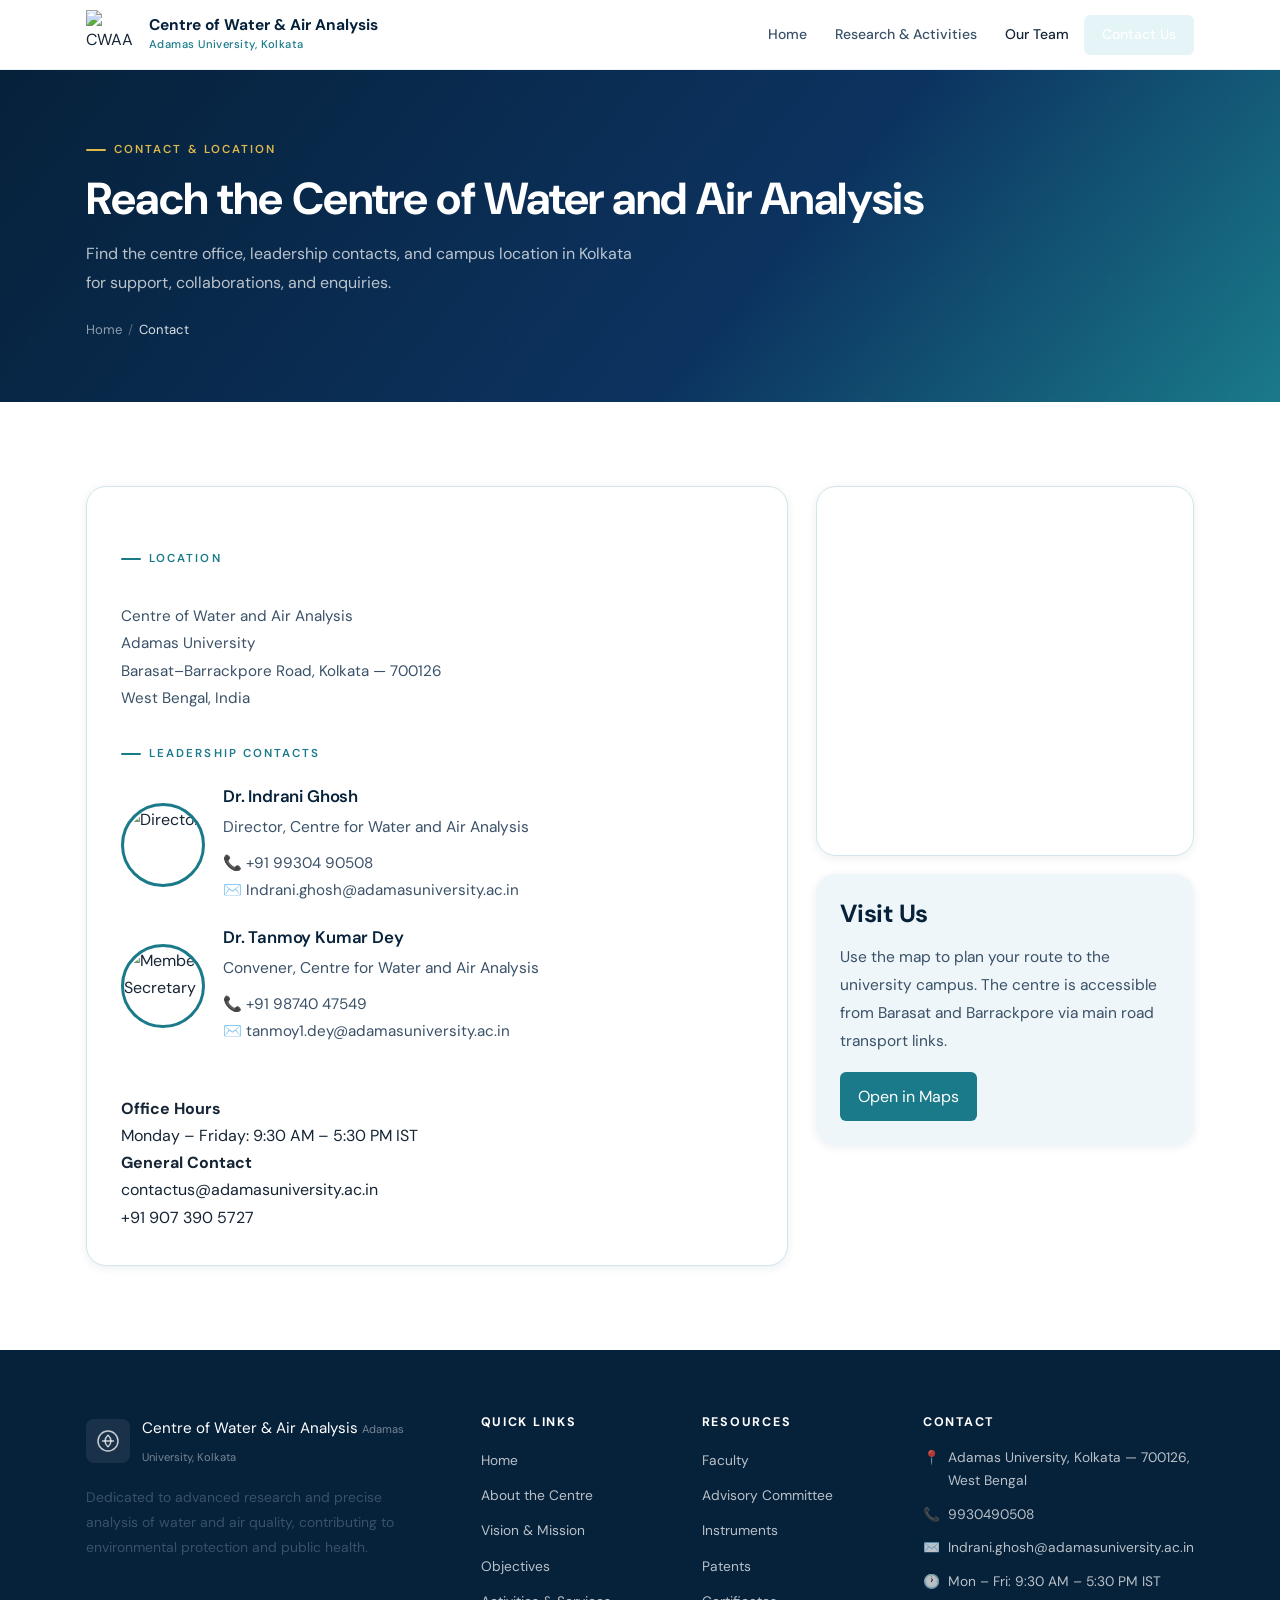
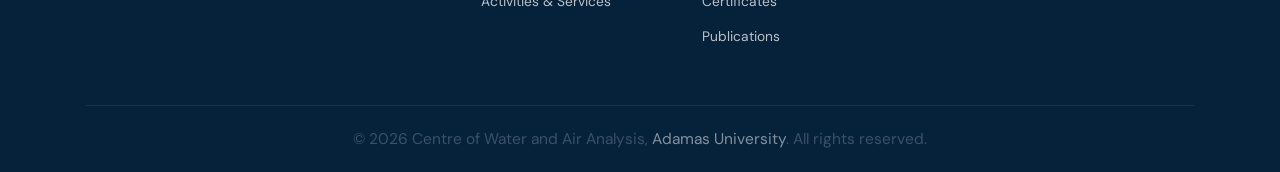
==== commit db770d07: "Font changed" ====
--- a/contact.html
+++ b/contact.html
@@ -17,16 +17,9 @@
   <div class="container">
     <nav class="nav-inner">
       <a href="index.html" class="nav-brand">
-        <div class="nav-brand-icon">
-          <svg width="28" height="28" viewBox="0 0 24 24" fill="none" stroke="white" stroke-width="1.5">
-            <path d="M12 2C6.48 2 2 6.48 2 12s4.48 10 10 10 10-4.48 10-10S17.52 2 12 2z"/>
-            <path d="M12 6c-2 2-3 4-3 6s1 4 3 6"/>
-            <path d="M12 6c2 2 3 4 3 6s-1 4-3 6"/>
-            <path d="M6 12h12"/>
-          </svg>
-        </div>
+        <img src="https://waterair.auaicoe.in/wp-content/uploads/2026/06/Logo-e1781167754510.png" alt="CWAA" />
         <div class="brand-text">
-          <span class="brand-name">Centre of Water &amp; Air Analysis</span>
+          <span class="brand-name"><strong>Centre of Water &amp; Air Analysis</strong></span>
           <span class="brand-sub">Adamas University, Kolkata</span>
         </div>
       </a>
--- a/css/style.css
+++ b/css/style.css
@@ -30,7 +30,7 @@
   --radius:       6px;
   --radius-lg:    14px;
   --radius-xl:    20px;
-  --font-display: 'DM Serif Display', Georgia, serif;
+  --font-display: 'DM Sans', 'Inter', sans-serif;
   --font-body:    'DM Sans', 'Inter', sans-serif;
   --transition:   0.28s ease;
   --nav-h:        70px;
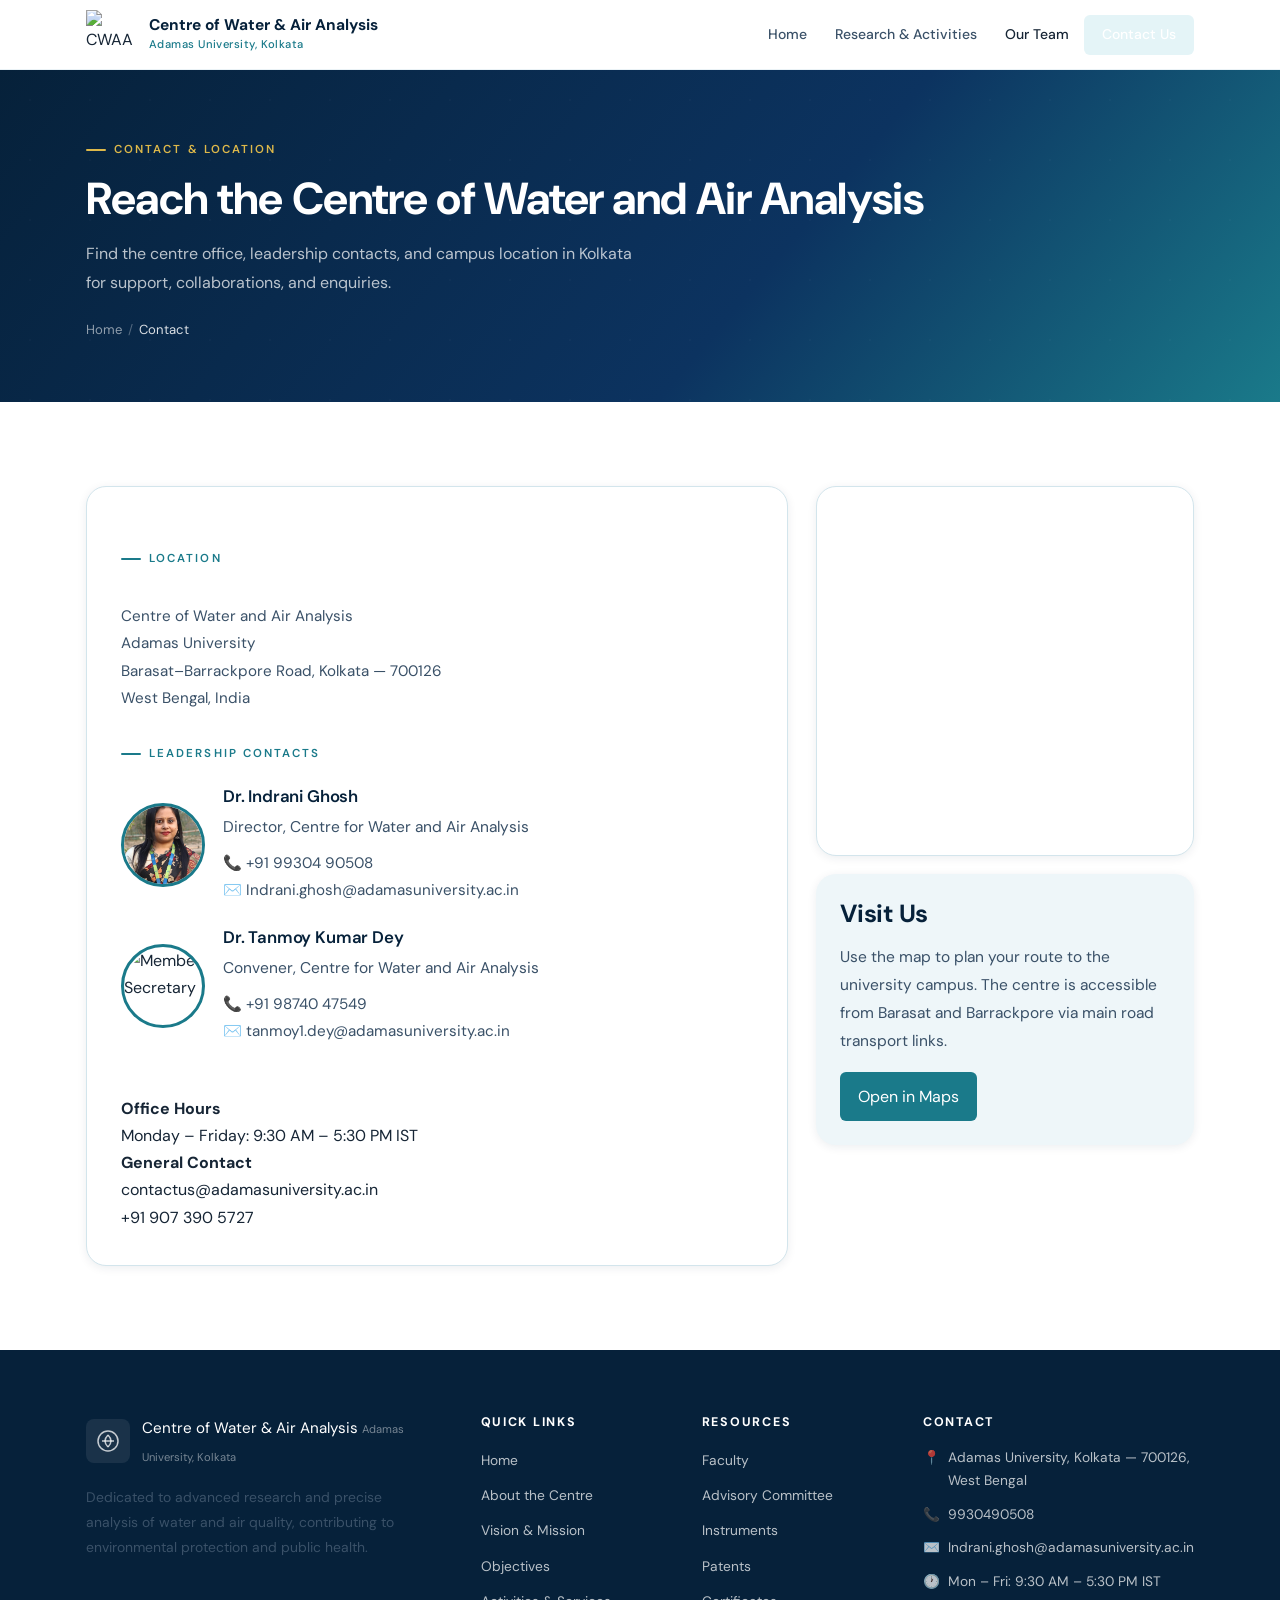
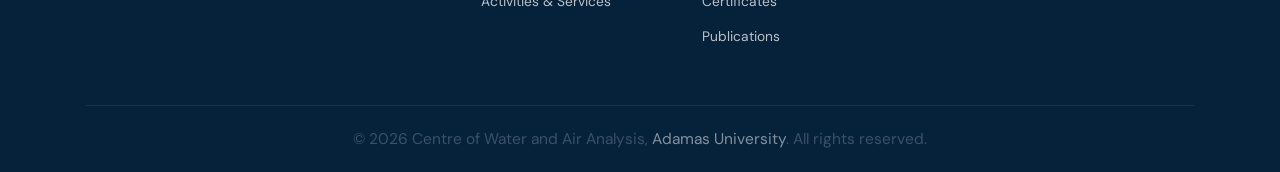
==== commit 83f7cd0b: "photo fix" ====
--- a/contact.html
+++ b/contact.html
@@ -17,7 +17,7 @@
   <div class="container">
     <nav class="nav-inner">
       <a href="index.html" class="nav-brand">
-        <img src="https://waterair.auaicoe.in/wp-content/uploads/2026/06/Logo-e1781167754510.png" alt="CWAA" />
+        <img src="images/logo.png" alt="CWAA" />
         <div class="brand-text">
           <span class="brand-name"><strong>Centre of Water &amp; Air Analysis</strong></span>
           <span class="brand-sub">Adamas University, Kolkata</span>
@@ -67,7 +67,7 @@
         <p class="section-label">Leadership Contacts</p>
         <div style="display:grid;gap:22px;margin-top:22px;">
           <div style="display:grid;grid-template-columns:84px 1fr;gap:18px;align-items:center;">
-            <img src="https://waterair.auaicoe.in/wp-content/uploads/2026/06/IG.jpeg" alt="Director" class="leader-photo" />
+            <img src="images\faculties\IG.jpeg" alt="Director" class="leader-photo" />
             <div>
               <h4 style="margin-bottom:6px;color:var(--navy);">Dr. Indrani Ghosh</h4>
               <p class="role" style="margin-bottom:10px;">Director, Centre for Water and Air Analysis</p>
@@ -78,7 +78,7 @@
             </div>
           </div>
           <div style="display:grid;grid-template-columns:84px 1fr;gap:18px;align-items:center;">
-            <img src="https://waterair.auaicoe.in/wp-content/uploads/2026/06/TKD-scaled.jpg" alt="Member Secretary" class="leader-photo" />
+            <img src="images\faculties\TKD.jpeg" alt="Member Secretary" class="leader-photo" />
             <div>
               <h4 style="margin-bottom:6px;color:var(--navy);">Dr. Tanmoy Kumar Dey</h4>
               <p class="role" style="margin-bottom:10px;">Convener, Centre for Water and Air Analysis</p>
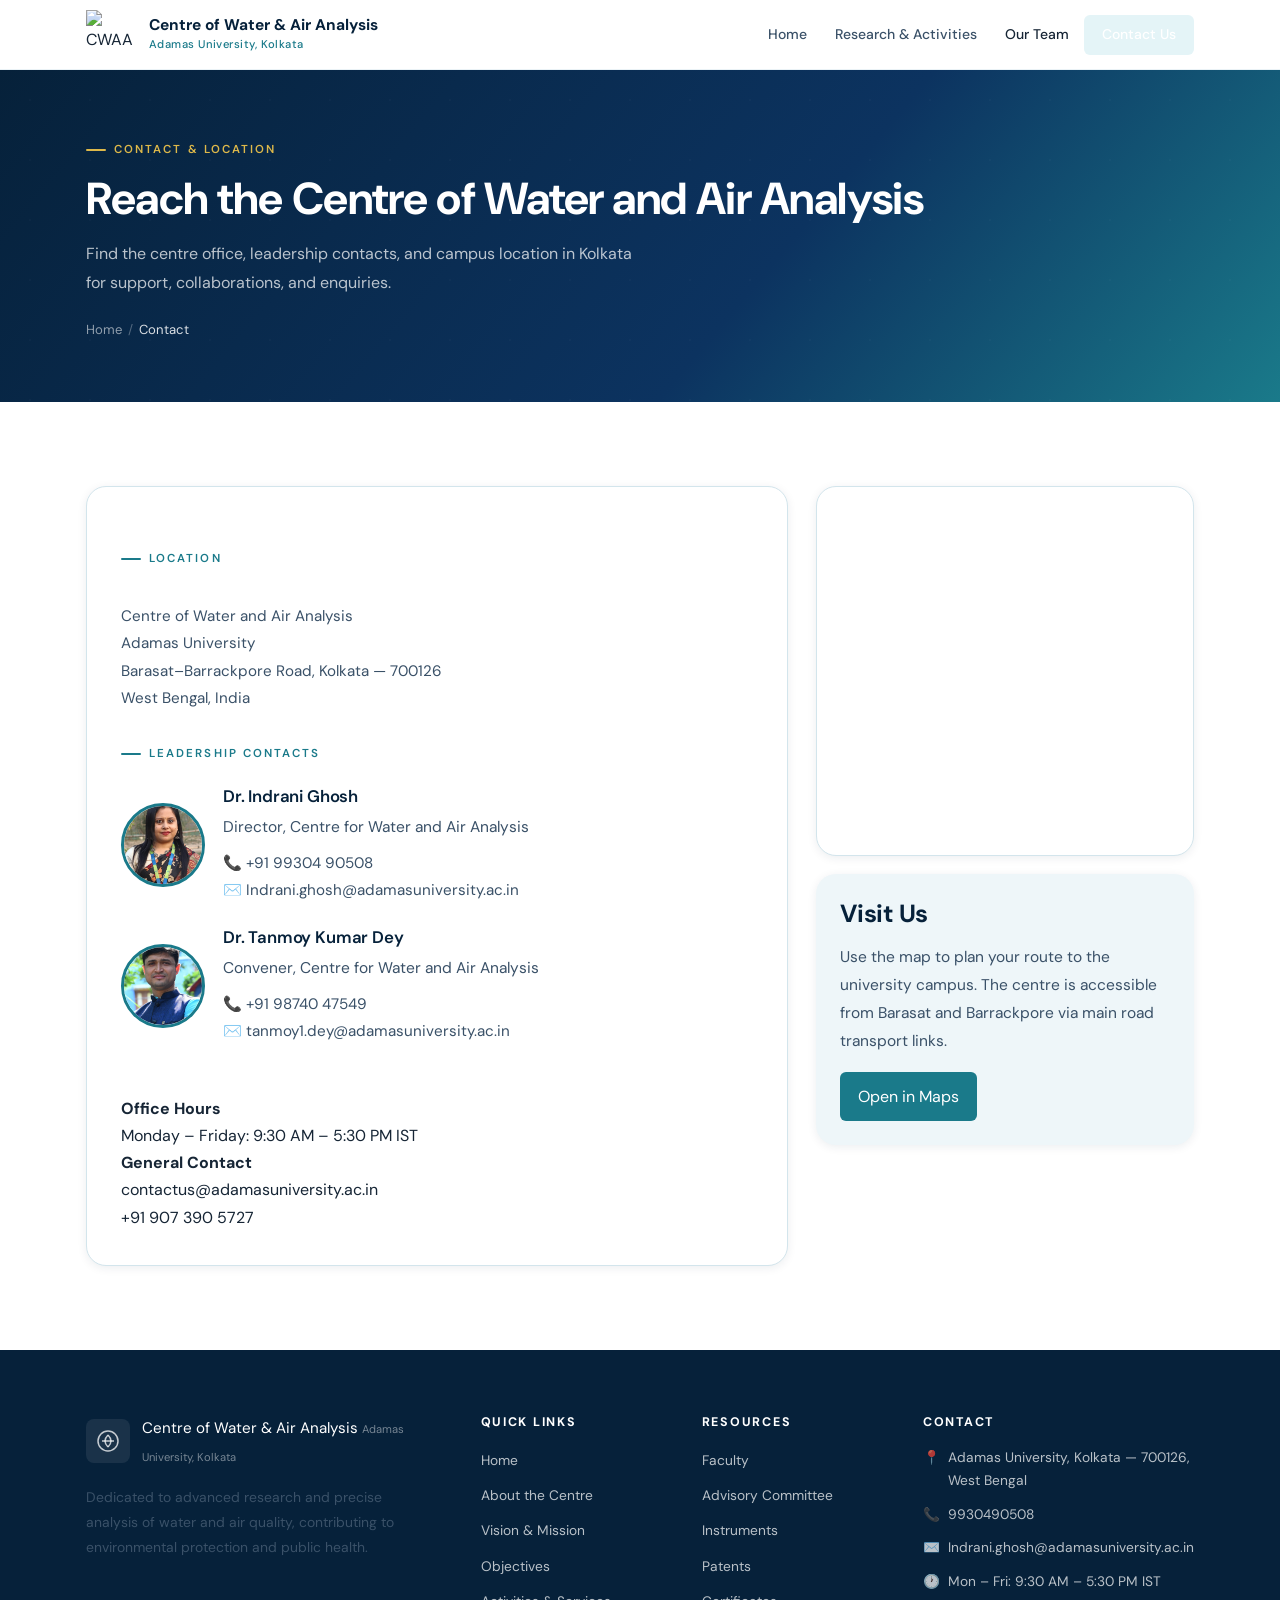
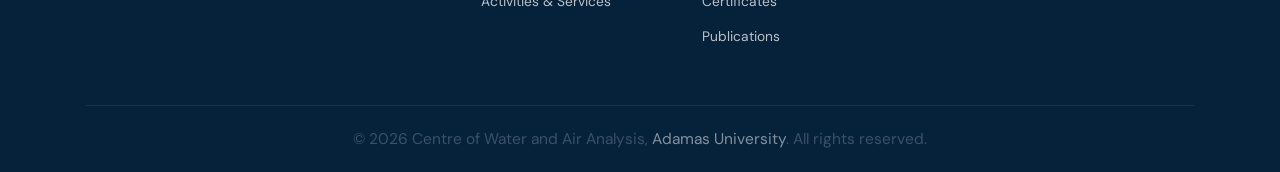
==== commit 18818449: "photo fix" ====
--- a/contact.html
+++ b/contact.html
@@ -78,7 +78,7 @@
             </div>
           </div>
           <div style="display:grid;grid-template-columns:84px 1fr;gap:18px;align-items:center;">
-            <img src="images\faculties\TKD.jpeg" alt="Member Secretary" class="leader-photo" />
+            <img src="images\faculties\TKD.JPG" alt="Member Secretary" class="leader-photo" />
             <div>
               <h4 style="margin-bottom:6px;color:var(--navy);">Dr. Tanmoy Kumar Dey</h4>
               <p class="role" style="margin-bottom:10px;">Convener, Centre for Water and Air Analysis</p>
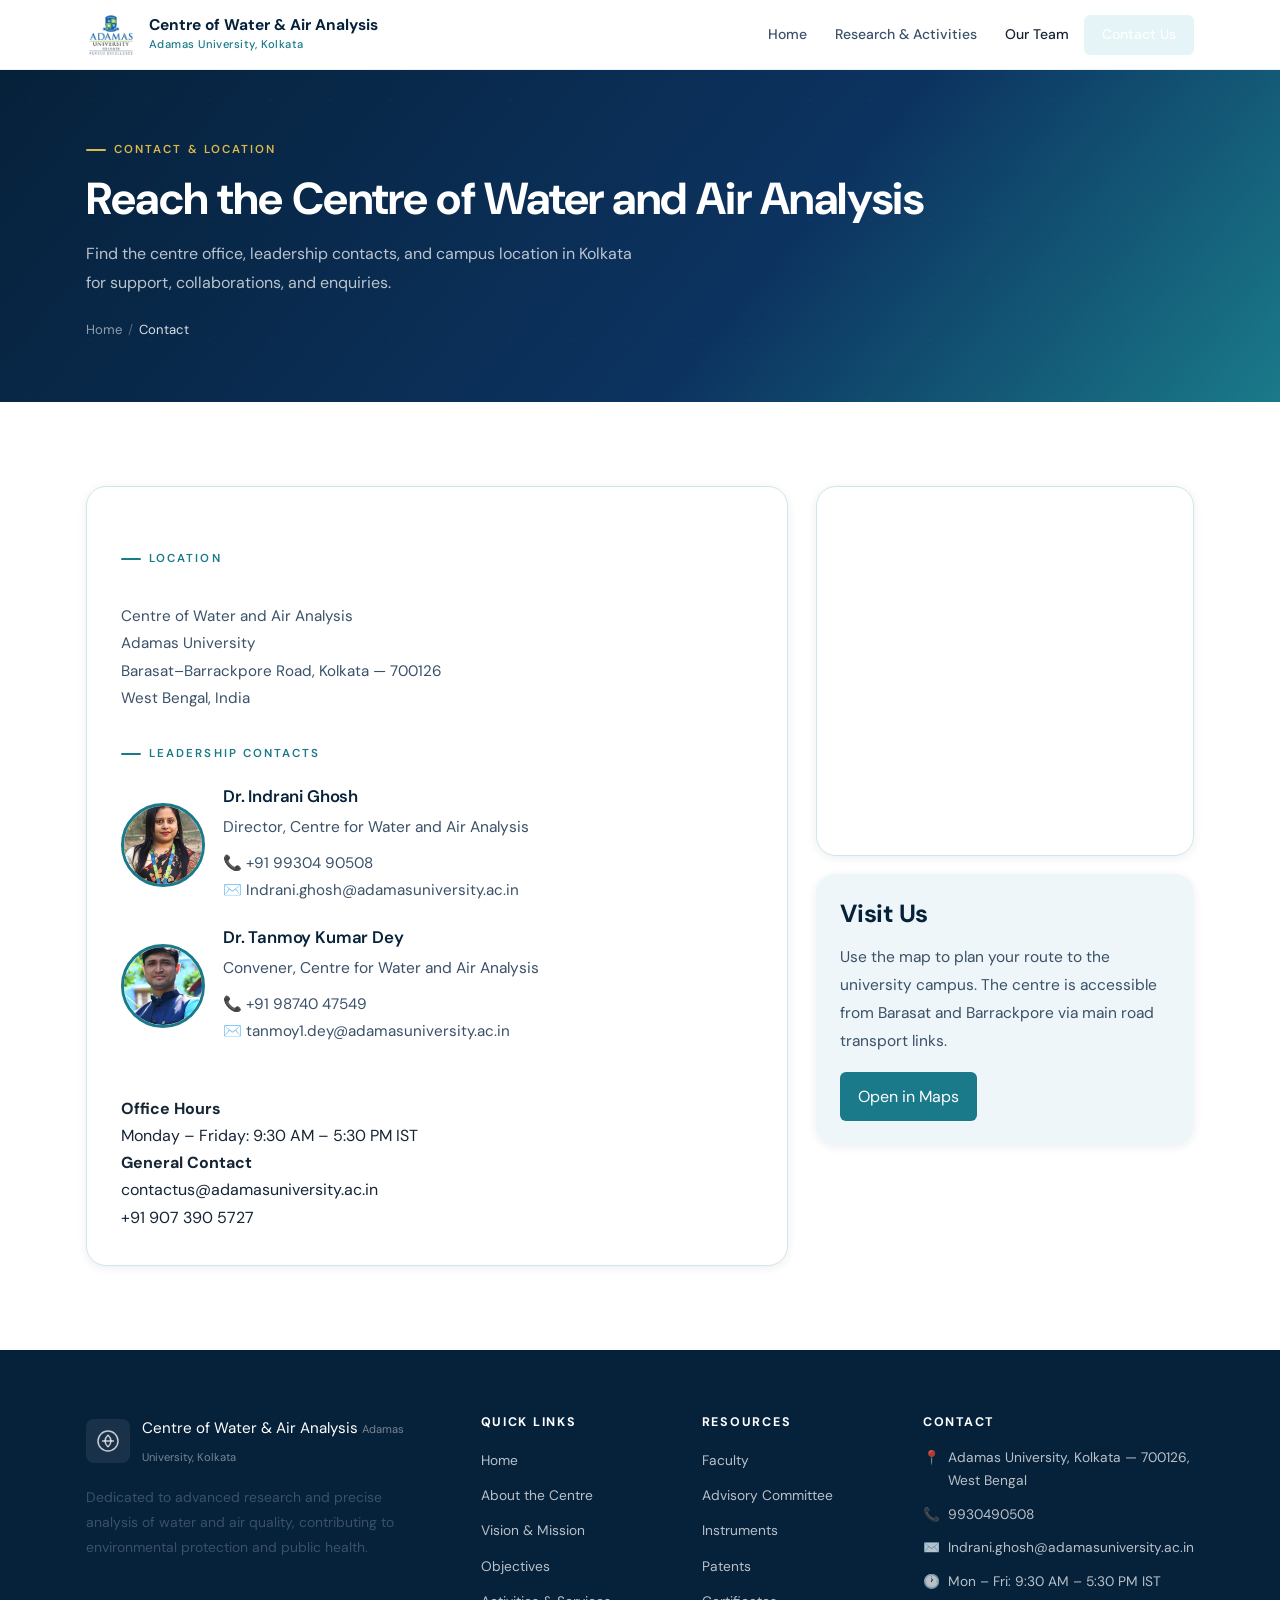
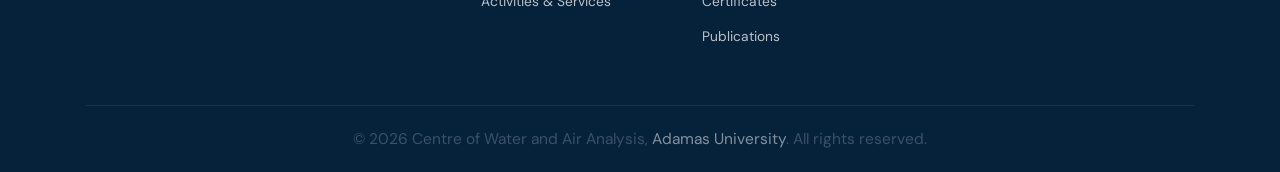
==== commit 4cd4da0e: "Fix logo and team image paths to use local assets" ====
--- a/contact.html
+++ b/contact.html
@@ -17,7 +17,7 @@
   <div class="container">
     <nav class="nav-inner">
       <a href="index.html" class="nav-brand">
-        <img src="images/logo.png" alt="CWAA" />
+        <img src="images/favicon.png" alt="CWAA" />
         <div class="brand-text">
           <span class="brand-name"><strong>Centre of Water &amp; Air Analysis</strong></span>
           <span class="brand-sub">Adamas University, Kolkata</span>
@@ -67,7 +67,7 @@
         <p class="section-label">Leadership Contacts</p>
         <div style="display:grid;gap:22px;margin-top:22px;">
           <div style="display:grid;grid-template-columns:84px 1fr;gap:18px;align-items:center;">
-            <img src="images\faculties\IG.jpeg" alt="Director" class="leader-photo" />
+            <img src="images/faculties/IG.jpeg" alt="Director" class="leader-photo" />
             <div>
               <h4 style="margin-bottom:6px;color:var(--navy);">Dr. Indrani Ghosh</h4>
               <p class="role" style="margin-bottom:10px;">Director, Centre for Water and Air Analysis</p>
@@ -78,7 +78,7 @@
             </div>
           </div>
           <div style="display:grid;grid-template-columns:84px 1fr;gap:18px;align-items:center;">
-            <img src="images\faculties\TKD.JPG" alt="Member Secretary" class="leader-photo" />
+            <img src="images/faculties/TKD.JPG" alt="Member Secretary" class="leader-photo" />
             <div>
               <h4 style="margin-bottom:6px;color:var(--navy);">Dr. Tanmoy Kumar Dey</h4>
               <p class="role" style="margin-bottom:10px;">Convener, Centre for Water and Air Analysis</p>
